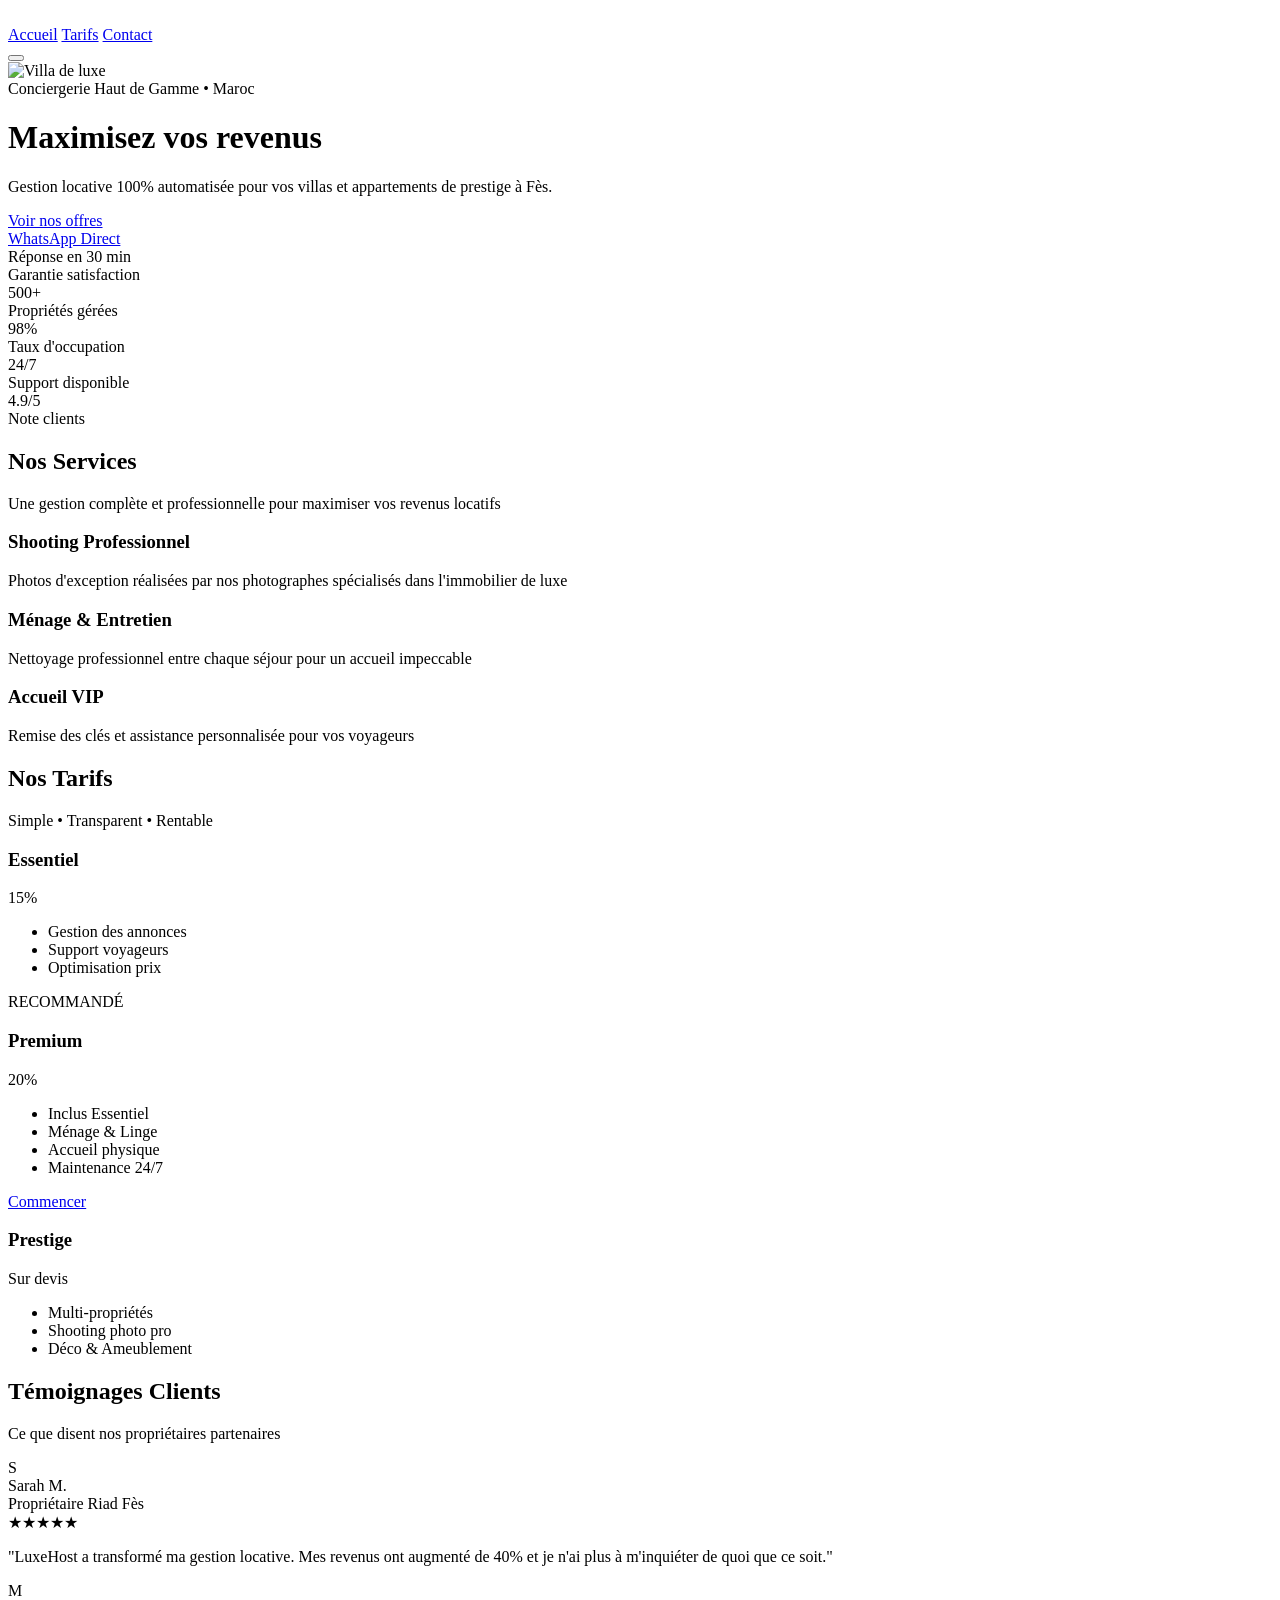
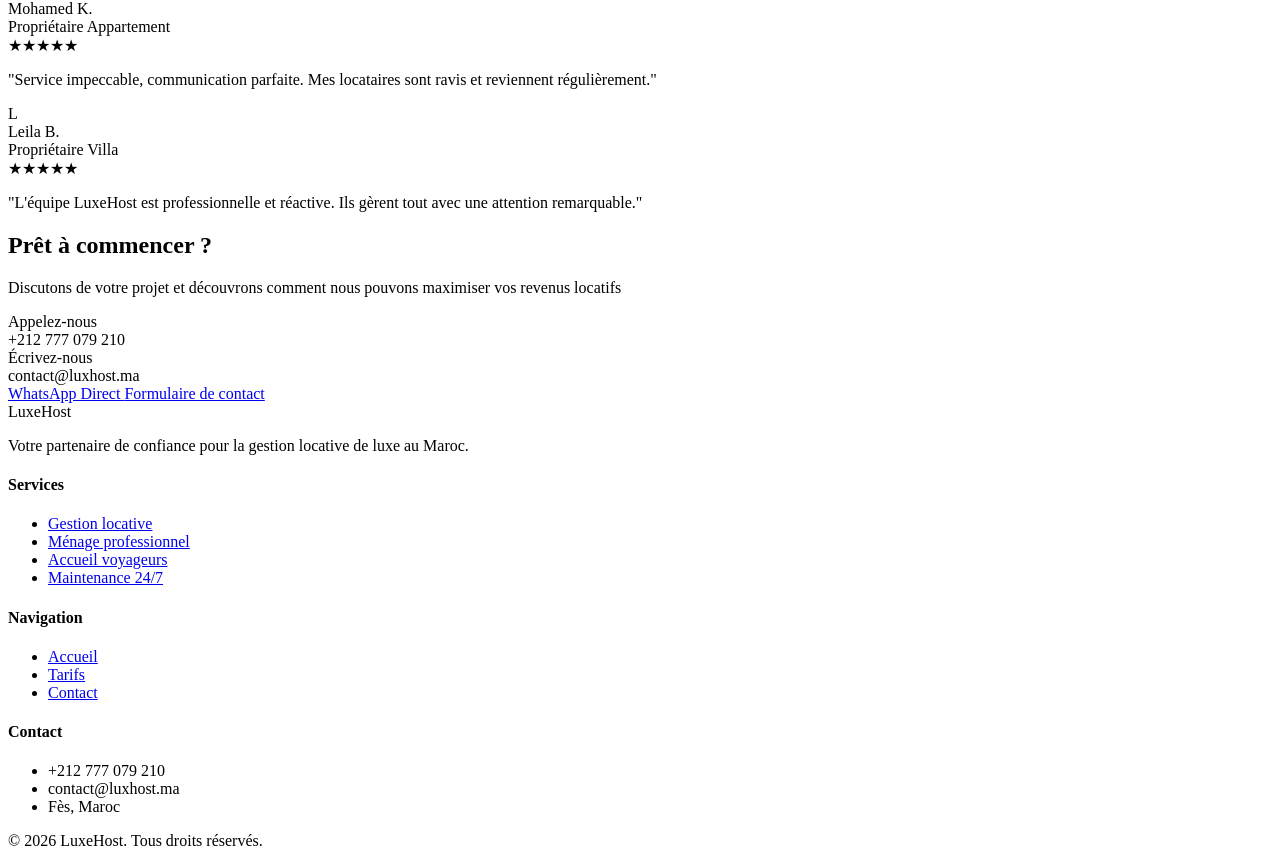
==== index.html @ 774a13fd "Ajout des fichiers du projet" ====
<!DOCTYPE html>
<html lang="fr" class="scroll-smooth">
<head>
    <meta charset="UTF-8">
    <meta name="viewport" content="width=device-width, initial-scale=1.0">
    <title>LuxeHost | Conciergerie Airbnb de Luxe</title>
    <link href="https://fonts.googleapis.com/css2?family=Inter:wght@300;400;500;600;700;800;900&display=swap" rel="stylesheet">
    <link rel="stylesheet" href="assets/index-c6g_3qqv.css">
    <link rel="stylesheet" href="assets/custom.css">
    <script src="https://unpkg.com/lucide@latest/dist/umd/lucide.js"></script>
</head>
<body class="bg-gradient-to-br from-slate-50 to-slate-100 font-['Inter'] text-slate-900 antialiased">

    <!-- Navigation -->
    <nav class="fixed w-full z-50 bg-white/95 backdrop-blur-xl border-b border-slate-200/50 shadow-sm px-6 py-4">
        <div class="max-w-7xl mx-auto flex justify-between items-center">
            <div class="flex items-center gap-3">
                <div class="w-12 h-12 bg-gradient-to-br from-indigo-600 to-purple-600 rounded-2xl flex items-center justify-center shadow-lg shadow-indigo-500/25">
                    <i data-lucide="key" class="w-6 h-6 text-white"></i>
                </div>
                <span class="text-2xl font-bold bg-gradient-to-r from-indigo-600 to-purple-600 bg-clip-text text-transparent">LuxeHost</span>
            </div>
            <div class="hidden md:flex space-x-8 text-sm font-semibold text-slate-600">
                <a href="index.html" class="hover:text-indigo-600 transition-all duration-300 hover:scale-105">Accueil</a>
                <a href="tarif.html" class="hover:text-indigo-600 transition-all duration-300 hover:scale-105">Tarifs</a>
                <a href="contact.html" class="hover:text-indigo-600 transition-all duration-300 hover:scale-105">Contact</a>
            </div>
            <div class="md:hidden">
                <button class="text-slate-600 hover:text-indigo-600 transition-colors">
                    <i data-lucide="menu" class="w-6 h-6"></i>
                </button>
            </div>
        </div>
    </nav>

    <header class="relative min-h-screen flex items-center justify-center px-6 overflow-hidden">
        <div class="absolute inset-0 z-0">
            <img src="https://images.unsplash.com/photo-1600607687940-4e524cb35a5a?auto=format&fit=crop&w=1920" alt="Villa de luxe" class="w-full h-full object-cover">
            <div class="absolute inset-0 bg-gradient-to-br from-black/80 via-black/60 to-slate-900/90"></div>
            <div class="absolute inset-0 bg-gradient-to-t from-indigo-900/20 to-transparent"></div>
        </div>

        <!-- Floating Elements -->
        <div class="absolute top-20 left-10 w-20 h-20 bg-white/10 rounded-full blur-xl animate-pulse"></div>
        <div class="absolute bottom-32 right-16 w-32 h-32 bg-indigo-500/20 rounded-full blur-2xl animate-pulse delay-1000"></div>

        <div class="relative z-10 max-w-6xl mx-auto text-center">
            <div class="inline-flex items-center gap-2 px-6 py-3 bg-white/10 backdrop-blur-md border border-white/20 rounded-full text-white text-sm font-semibold mb-8">
                <i data-lucide="gem" class="w-4 h-4"></i>
                Conciergerie Haut de Gamme • Maroc
            </div>

            <h1 class="text-5xl md:text-8xl font-black mb-8 tracking-tight leading-tight text-white">
                Maximisez vos revenus
                <span class="block bg-gradient-to-r from-indigo-400 via-purple-400 to-pink-400 bg-clip-text text-transparent">sans lever le petit doigt</span>
            </h1>

            <p class="text-xl md:text-2xl text-slate-200 mb-12 max-w-4xl mx-auto leading-relaxed font-light">
                Gestion locative <span class="font-semibold text-white border-b-2 border-indigo-400">100% automatisée</span> pour vos villas et appartements de prestige à Fès.
            </p>

            <div class="flex flex-col md:flex-row gap-6 justify-center items-center mb-8">
                <a href="tarif.html" class="group relative bg-white text-slate-900 px-8 py-4 rounded-2xl font-bold shadow-2xl hover:shadow-white/25 transition-all duration-300 transform hover:scale-105 hover:-translate-y-1">
                    <span class="relative z-10 flex items-center gap-2">
                        <i data-lucide="trending-up" class="w-5 h-5"></i>
                        Voir nos offres
                    </span>
                    <div class="absolute inset-0 bg-gradient-to-r from-indigo-600 to-purple-600 rounded-2xl opacity-0 group-hover:opacity-100 transition-opacity duration-300"></div>
                </a>
                <a href="https://wa.me/212777079210" class="bg-green-500 hover:bg-green-600 text-white px-8 py-4 rounded-2xl font-bold shadow-2xl transition-all duration-300 transform hover:scale-105 hover:-translate-y-1 flex items-center gap-2">
                    <i data-lucide="message-circle" class="w-5 h-5"></i>
                    WhatsApp Direct
                </a>
            </div>

            <div class="flex items-center justify-center gap-8 text-indigo-200 text-sm font-medium">
                <div class="flex items-center gap-2">
                    <i data-lucide="clock" class="w-4 h-4"></i>
                    Réponse en 30 min
                </div>
                <div class="flex items-center gap-2">
                    <i data-lucide="shield" class="w-4 h-4"></i>
                    Garantie satisfaction
                </div>
            </div>
        </div>
    </header>

    <!-- Stats Section -->
    <section class="py-20 bg-gradient-to-r from-indigo-600 to-purple-600 text-white">
        <div class="max-w-6xl mx-auto px-6">
            <div class="grid md:grid-cols-4 gap-8 text-center">
                <div class="group">
                    <div class="text-4xl font-black mb-2 group-hover:scale-110 transition-transform">500+</div>
                    <div class="text-indigo-200 font-medium">Propriétés gérées</div>
                </div>
                <div class="group">
                    <div class="text-4xl font-black mb-2 group-hover:scale-110 transition-transform">98%</div>
                    <div class="text-indigo-200 font-medium">Taux d'occupation</div>
                </div>
                <div class="group">
                    <div class="text-4xl font-black mb-2 group-hover:scale-110 transition-transform">24/7</div>
                    <div class="text-indigo-200 font-medium">Support disponible</div>
                </div>
                <div class="group">
                    <div class="text-4xl font-black mb-2 group-hover:scale-110 transition-transform">4.9/5</div>
                    <div class="text-indigo-200 font-medium">Note clients</div>
                </div>
            </div>
        </div>
    </section>

    <!-- Services Section -->
    <section class="py-32 bg-white">
        <div class="max-w-6xl mx-auto px-6">
            <div class="text-center mb-20">
                <h2 class="text-4xl md:text-6xl font-black mb-6 tracking-tight">Nos Services</h2>
                <p class="text-xl text-slate-600 max-w-3xl mx-auto">Une gestion complète et professionnelle pour maximiser vos revenus locatifs</p>
            </div>

            <div class="grid md:grid-cols-3 gap-12">
                <div class="group text-center p-8 rounded-3xl hover:shadow-2xl transition-all duration-300 hover:-translate-y-2">
                    <div class="w-16 h-16 bg-gradient-to-br from-blue-500 to-blue-600 rounded-2xl flex items-center justify-center mx-auto mb-6 group-hover:scale-110 transition-transform">
                        <i data-lucide="camera" class="w-8 h-8 text-white"></i>
                    </div>
                    <h3 class="text-2xl font-bold mb-4">Shooting Professionnel</h3>
                    <p class="text-slate-600">Photos d'exception réalisées par nos photographes spécialisés dans l'immobilier de luxe</p>
                </div>

                <div class="group text-center p-8 rounded-3xl hover:shadow-2xl transition-all duration-300 hover:-translate-y-2">
                    <div class="w-16 h-16 bg-gradient-to-br from-green-500 to-green-600 rounded-2xl flex items-center justify-center mx-auto mb-6 group-hover:scale-110 transition-transform">
                        <i data-lucide="sparkles" class="w-8 h-8 text-white"></i>
                    </div>
                    <h3 class="text-2xl font-bold mb-4">Ménage & Entretien</h3>
                    <p class="text-slate-600">Nettoyage professionnel entre chaque séjour pour un accueil impeccable</p>
                </div>

                <div class="group text-center p-8 rounded-3xl hover:shadow-2xl transition-all duration-300 hover:-translate-y-2">
                    <div class="w-16 h-16 bg-gradient-to-br from-purple-500 to-purple-600 rounded-2xl flex items-center justify-center mx-auto mb-6 group-hover:scale-110 transition-transform">
                        <i data-lucide="users" class="w-8 h-8 text-white"></i>
                    </div>
                    <h3 class="text-2xl font-bold mb-4">Accueil VIP</h3>
                    <p class="text-slate-600">Remise des clés et assistance personnalisée pour vos voyageurs</p>
                </div>
            </div>
        </div>
    </section>

    <!-- Tarifs Section -->
    <section id="tarifs" class="py-32 bg-slate-900 text-white">
        <div class="max-w-6xl mx-auto px-6">
            <div class="text-center mb-20">
                <h2 class="text-4xl md:text-6xl font-black mb-6 tracking-tight">Nos Tarifs</h2>
                <p class="text-indigo-400 font-semibold text-lg">Simple • Transparent • Rentable</p>
            </div>

            <div class="grid md:grid-cols-3 gap-8">
                <div class="group p-8 rounded-3xl bg-slate-800 border border-slate-700 hover:border-indigo-500 transition-all duration-300 hover:-translate-y-2">
                    <div class="flex items-center gap-3 mb-6">
                        <div class="w-12 h-12 bg-indigo-600 rounded-xl flex items-center justify-center">
                            <i data-lucide="zap" class="w-6 h-6 text-white"></i>
                        </div>
                        <h3 class="text-2xl font-bold">Essentiel</h3>
                    </div>
                    <div class="text-5xl font-black mb-6 text-indigo-400">15%</div>
                    <ul class="space-y-3 text-slate-300 mb-8">
                        <li class="flex items-center gap-2"><i data-lucide="check" class="w-4 h-4 text-green-400"></i> Gestion des annonces</li>
                        <li class="flex items-center gap-2"><i data-lucide="check" class="w-4 h-4 text-green-400"></i> Support voyageurs</li>
                        <li class="flex items-center gap-2"><i data-lucide="check" class="w-4 h-4 text-green-400"></i> Optimisation prix</li>
                    </ul>
                </div>

                <div class="group p-8 rounded-3xl bg-gradient-to-br from-indigo-600 to-purple-600 shadow-2xl scale-105 relative hover:scale-110 transition-all duration-300">
                    <div class="absolute -top-4 left-1/2 -translate-x-1/2 bg-white text-indigo-600 text-xs font-bold px-4 py-2 rounded-full shadow-lg">RECOMMANDÉ</div>
                    <div class="flex items-center gap-3 mb-6">
                        <div class="w-12 h-12 bg-white rounded-xl flex items-center justify-center">
                            <i data-lucide="crown" class="w-6 h-6 text-indigo-600"></i>
                        </div>
                        <h3 class="text-2xl font-bold text-white">Premium</h3>
                    </div>
                    <div class="text-5xl font-black mb-6 text-white">20%</div>
                    <ul class="space-y-3 text-indigo-100 mb-8">
                        <li class="flex items-center gap-2"><i data-lucide="check" class="w-4 h-4 text-white"></i> Inclus Essentiel</li>
                        <li class="flex items-center gap-2"><i data-lucide="check" class="w-4 h-4 text-white"></i> Ménage & Linge</li>
                        <li class="flex items-center gap-2"><i data-lucide="check" class="w-4 h-4 text-white"></i> Accueil physique</li>
                        <li class="flex items-center gap-2"><i data-lucide="check" class="w-4 h-4 text-white"></i> Maintenance 24/7</li>
                    </ul>
                    <a href="https://wa.me/212777079210" class="block text-center bg-white text-indigo-600 py-3 rounded-xl font-bold hover:bg-slate-100 transition-colors">Commencer</a>
                </div>

                <div class="group p-8 rounded-3xl bg-slate-800 border border-slate-700 hover:border-indigo-500 transition-all duration-300 hover:-translate-y-2">
                    <div class="flex items-center gap-3 mb-6">
                        <div class="w-12 h-12 bg-slate-600 rounded-xl flex items-center justify-center">
                            <i data-lucide="building" class="w-6 h-6 text-white"></i>
                        </div>
                        <h3 class="text-2xl font-bold">Prestige</h3>
                    </div>
                    <div class="text-3xl font-black mb-6 text-slate-400">Sur devis</div>
                    <ul class="space-y-3 text-slate-300 mb-8">
                        <li class="flex items-center gap-2"><i data-lucide="check" class="w-4 h-4 text-green-400"></i> Multi-propriétés</li>
                        <li class="flex items-center gap-2"><i data-lucide="check" class="w-4 h-4 text-green-400"></i> Shooting photo pro</li>
                        <li class="flex items-center gap-2"><i data-lucide="check" class="w-4 h-4 text-green-400"></i> Déco & Ameublement</li>
                    </ul>
                </div>
            </div>
        </div>
    </section>

    <!-- Testimonials Section -->
    <section class="py-32 bg-slate-50">
        <div class="max-w-6xl mx-auto px-6">
            <div class="text-center mb-20">
                <h2 class="text-4xl md:text-6xl font-black mb-6 tracking-tight">Témoignages Clients</h2>
                <p class="text-xl text-slate-600">Ce que disent nos propriétaires partenaires</p>
            </div>

            <div class="grid md:grid-cols-3 gap-8">
                <div class="bg-white p-8 rounded-3xl shadow-lg hover:shadow-xl transition-shadow">
                    <div class="flex items-center mb-6">
                        <div class="w-12 h-12 bg-gradient-to-br from-indigo-500 to-purple-500 rounded-full flex items-center justify-center mr-4">
                            <span class="text-white font-bold">S</span>
                        </div>
                        <div>
                            <div class="font-bold">Sarah M.</div>
                            <div class="text-slate-500 text-sm">Propriétaire Riad Fès</div>
                        </div>
                    </div>
                    <div class="flex text-yellow-400 mb-4">
                        ★★★★★
                    </div>
                    <p class="text-slate-600 italic">"LuxeHost a transformé ma gestion locative. Mes revenus ont augmenté de 40% et je n'ai plus à m'inquiéter de quoi que ce soit."</p>
                </div>

                <div class="bg-white p-8 rounded-3xl shadow-lg hover:shadow-xl transition-shadow">
                    <div class="flex items-center mb-6">
                        <div class="w-12 h-12 bg-gradient-to-br from-green-500 to-blue-500 rounded-full flex items-center justify-center mr-4">
                            <span class="text-white font-bold">M</span>
                        </div>
                        <div>
                            <div class="font-bold">Mohamed K.</div>
                            <div class="text-slate-500 text-sm">Propriétaire Appartement</div>
                        </div>
                    </div>
                    <div class="flex text-yellow-400 mb-4">
                        ★★★★★
                    </div>
                    <p class="text-slate-600 italic">"Service impeccable, communication parfaite. Mes locataires sont ravis et reviennent régulièrement."</p>
                </div>

                <div class="bg-white p-8 rounded-3xl shadow-lg hover:shadow-xl transition-shadow">
                    <div class="flex items-center mb-6">
                        <div class="w-12 h-12 bg-gradient-to-br from-purple-500 to-pink-500 rounded-full flex items-center justify-center mr-4">
                            <span class="text-white font-bold">L</span>
                        </div>
                        <div>
                            <div class="font-bold">Leila B.</div>
                            <div class="text-slate-500 text-sm">Propriétaire Villa</div>
                        </div>
                    </div>
                    <div class="flex text-yellow-400 mb-4">
                        ★★★★★
                    </div>
                    <p class="text-slate-600 italic">"L'équipe LuxeHost est professionnelle et réactive. Ils gèrent tout avec une attention remarquable."</p>
                </div>
            </div>
        </div>
    </section>

    <!-- Contact Section -->
    <section id="contact" class="py-32 bg-gradient-to-br from-slate-900 to-slate-800 text-white">
        <div class="max-w-4xl mx-auto px-6 text-center">
            <h2 class="text-4xl md:text-6xl font-black mb-6 tracking-tight">Prêt à commencer ?</h2>
            <p class="text-xl text-slate-300 mb-12 max-w-2xl mx-auto">Discutons de votre projet et découvrons comment nous pouvons maximiser vos revenus locatifs</p>

            <div class="bg-white/10 backdrop-blur-md p-12 rounded-3xl border border-white/20">
                <div class="grid md:grid-cols-2 gap-8 mb-8">
                    <div class="text-center">
                        <div class="w-16 h-16 bg-white/20 rounded-2xl flex items-center justify-center mx-auto mb-4">
                            <i data-lucide="phone" class="w-8 h-8 text-white"></i>
                        </div>
                        <div class="font-bold mb-2">Appelez-nous</div>
                        <div class="text-slate-300">+212 777 079 210</div>
                    </div>
                    <div class="text-center">
                        <div class="w-16 h-16 bg-white/20 rounded-2xl flex items-center justify-center mx-auto mb-4">
                            <i data-lucide="mail" class="w-8 h-8 text-white"></i>
                        </div>
                        <div class="font-bold mb-2">Écrivez-nous</div>
                        <div class="text-slate-300">contact@luxhost.ma</div>
                    </div>
                </div>

                <div class="flex flex-col md:flex-row gap-4 justify-center">
                    <a href="https://wa.me/212777079210" class="bg-green-500 hover:bg-green-600 text-white px-8 py-4 rounded-2xl font-bold flex items-center gap-3 justify-center transition-all hover:scale-105">
                        <i data-lucide="message-circle" class="w-5 h-5"></i>
                        WhatsApp Direct
                    </a>
                    <a href="contact.html" class="bg-white text-slate-900 px-8 py-4 rounded-2xl font-bold hover:bg-slate-100 transition-all hover:scale-105 flex items-center gap-3 justify-center">
                        <i data-lucide="send" class="w-5 h-5"></i>
                        Formulaire de contact
                    </a>
                </div>
            </div>
        </div>
    </section>

    <!-- Footer -->
    <footer class="bg-slate-950 text-white py-16 px-6">
        <div class="max-w-6xl mx-auto">
            <div class="grid md:grid-cols-4 gap-8 mb-12">
                <div>
                    <div class="flex items-center gap-3 mb-6">
                        <div class="w-10 h-10 bg-gradient-to-br from-indigo-600 to-purple-600 rounded-xl flex items-center justify-center">
                            <i data-lucide="key" class="w-6 h-6 text-white"></i>
                        </div>
                        <span class="text-2xl font-bold">LuxeHost</span>
                    </div>
                    <p class="text-slate-400 text-sm">Votre partenaire de confiance pour la gestion locative de luxe au Maroc.</p>
                </div>

                <div>
                    <h4 class="font-bold mb-4">Services</h4>
                    <ul class="space-y-2 text-slate-400 text-sm">
                        <li><a href="#" class="hover:text-white transition-colors">Gestion locative</a></li>
                        <li><a href="#" class="hover:text-white transition-colors">Ménage professionnel</a></li>
                        <li><a href="#" class="hover:text-white transition-colors">Accueil voyageurs</a></li>
                        <li><a href="#" class="hover:text-white transition-colors">Maintenance 24/7</a></li>
                    </ul>
                </div>

                <div>
                    <h4 class="font-bold mb-4">Navigation</h4>
                    <ul class="space-y-2 text-slate-400 text-sm">
                        <li><a href="index.html" class="hover:text-white transition-colors">Accueil</a></li>
                        <li><a href="tarif.html" class="hover:text-white transition-colors">Tarifs</a></li>
                        <li><a href="contact.html" class="hover:text-white transition-colors">Contact</a></li>
                    </ul>
                </div>

                <div>
                    <h4 class="font-bold mb-4">Contact</h4>
                    <ul class="space-y-2 text-slate-400 text-sm">
                        <li class="flex items-center gap-2">
                            <i data-lucide="phone" class="w-4 h-4"></i>
                            +212 777 079 210
                        </li>
                        <li class="flex items-center gap-2">
                            <i data-lucide="mail" class="w-4 h-4"></i>
                            contact@luxhost.ma
                        </li>
                        <li class="flex items-center gap-2">
                            <i data-lucide="map-pin" class="w-4 h-4"></i>
                            Fès, Maroc
                        </li>
                    </ul>
                </div>
            </div>

            <div class="border-t border-slate-800 pt-8 flex flex-col md:flex-row justify-between items-center">
                <p class="text-slate-400 text-sm">© 2026 LuxeHost. Tous droits réservés.</p>
                <div class="flex gap-6 mt-4 md:mt-0">
                    <a href="#" class="text-slate-400 hover:text-white transition-colors">
                        <i data-lucide="facebook" class="w-5 h-5"></i>
                    </a>
                    <a href="#" class="text-slate-400 hover:text-white transition-colors">
                        <i data-lucide="instagram" class="w-5 h-5"></i>
                    </a>
                    <a href="#" class="text-slate-400 hover:text-white transition-colors">
                        <i data-lucide="linkedin" class="w-5 h-5"></i>
                    </a>
                </div>
            </div>
        </div>
    </footer>

    <!-- Initialize Lucide icons -->
    <script>
        lucide.createIcons();
    </script>
---- assets/index-c6g_3qqv.css ----
@tailwind base;@tailwind components;@tailwind utilities;
---- assets/custom.css ----
ù
@keyframes fade-in {
  from {
    opacity: 0;
  }
  to {
    opacity: 1;
  }
}

@keyframes slide-up {
  from {
    opacity: 0;
    transform: translateY(30px);
  }
  to {
    opacity: 1;
    transform: translateY(0);
  }
}

.animate-fade-in {
  animation: fade-in 1s ease-out;
}

.animate-slide-up {
  animation: slide-up 0.8s ease-out;
}

.delay-200 {
  animation-delay: 0.2s;
}

.delay-400 {
  animation-delay: 0.4s;
}

.delay-600 {
  animation-delay: 0.6s;
}

.delay-1000 {
  animation-delay: 1s;
}

/* Smooth scrolling for anchor links */
html {
  scroll-behavior: smooth;
}

/* Custom scrollbar */
::-webkit-scrollbar {
  width: 8px;
}

::-webkit-scrollbar-track {
  background: #f1f5f9;
}

::-webkit-scrollbar-thumb {
  background: linear-gradient(to bottom, #6366f1, #8b5cf6);
  border-radius: 4px;
}

::-webkit-scrollbar-thumb:hover {
  background: linear-gradient(to bottom, #4f46e5, #7c3aed);
}

/* Hover effects */
.group:hover .group-hover\:scale-110 {
  transform: scale(1.1);
}

.group:hover .group-hover\:scale-105 {
  transform: scale(1.05);
}

/* Gradient text */
.bg-clip-text {
  -webkit-background-clip: text;
  background-clip: text;
  -webkit-text-fill-color: transparent;
}

/* Backdrop blur support */
@supports (backdrop-filter: blur(10px)) {
  .backdrop-blur-md {
    backdrop-filter: blur(16px);
  }

  .backdrop-blur-xl {
    backdrop-filter: blur(24px);
  }
}
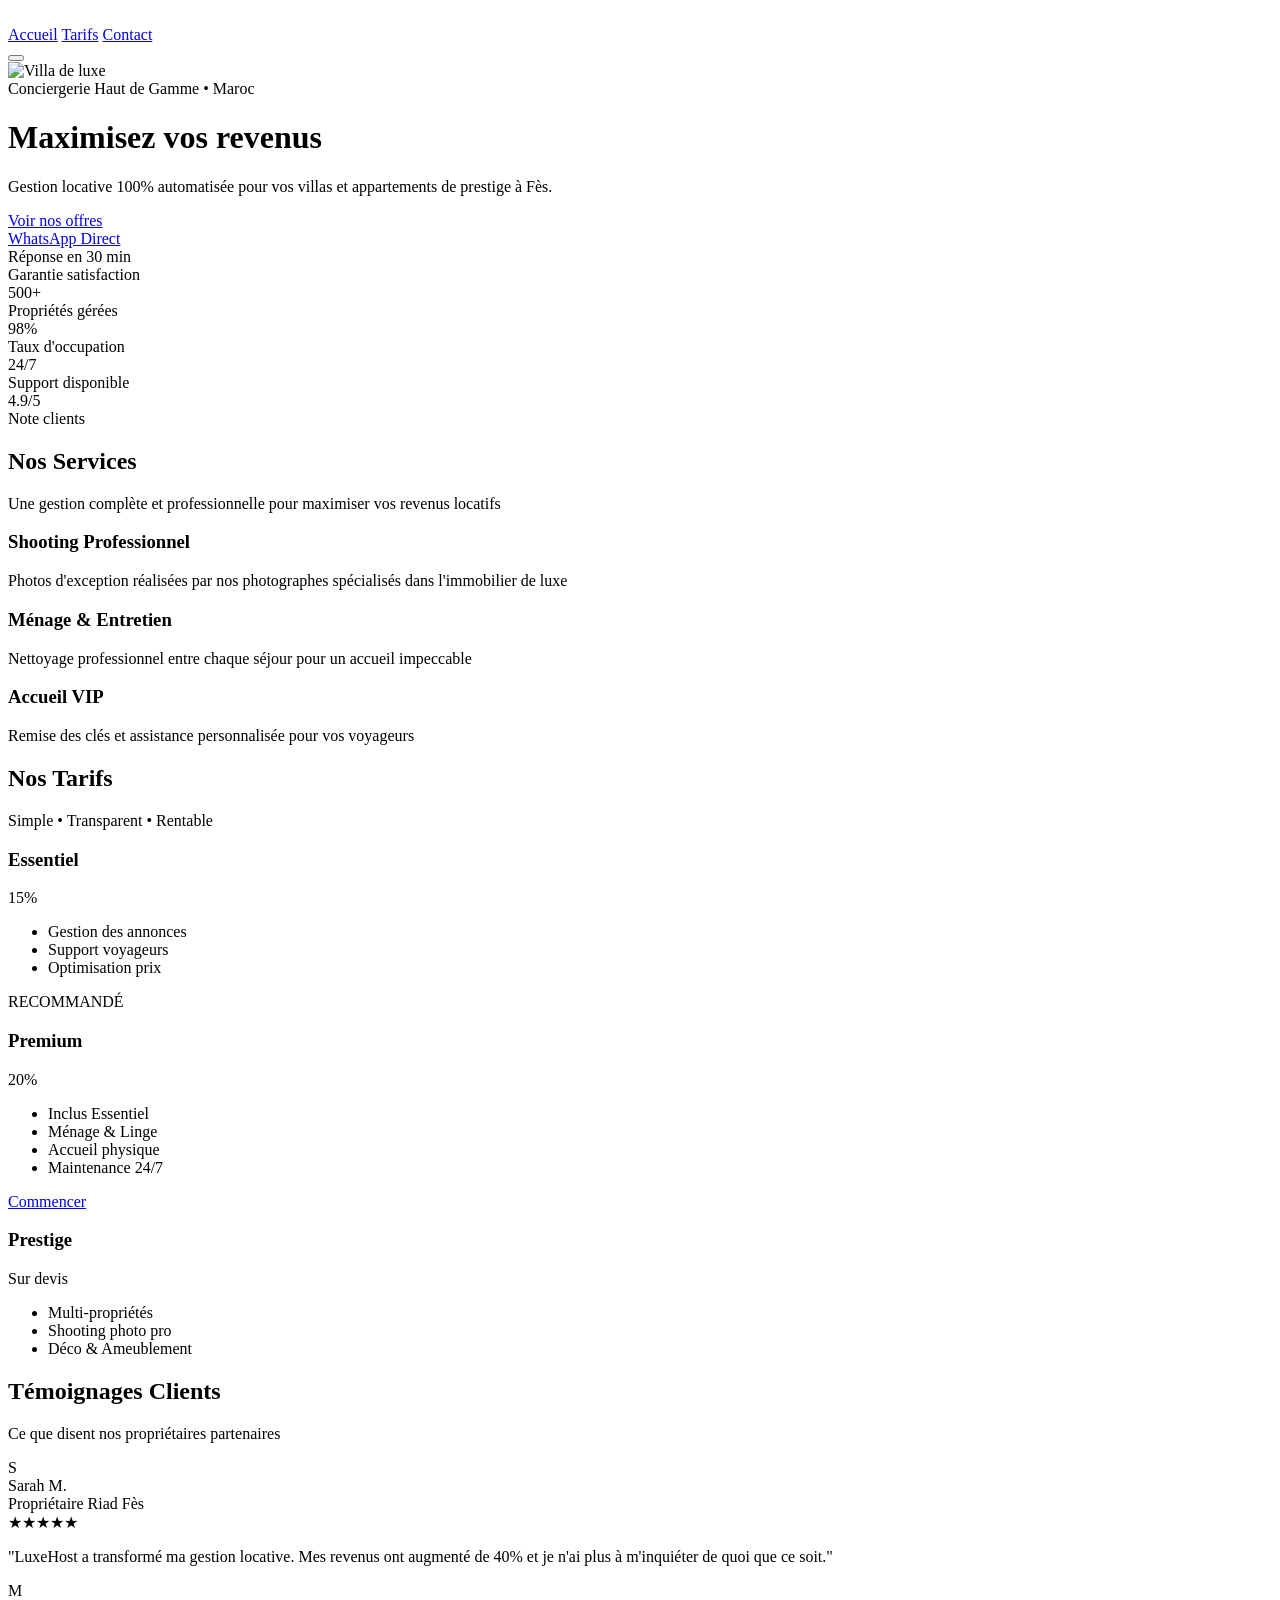
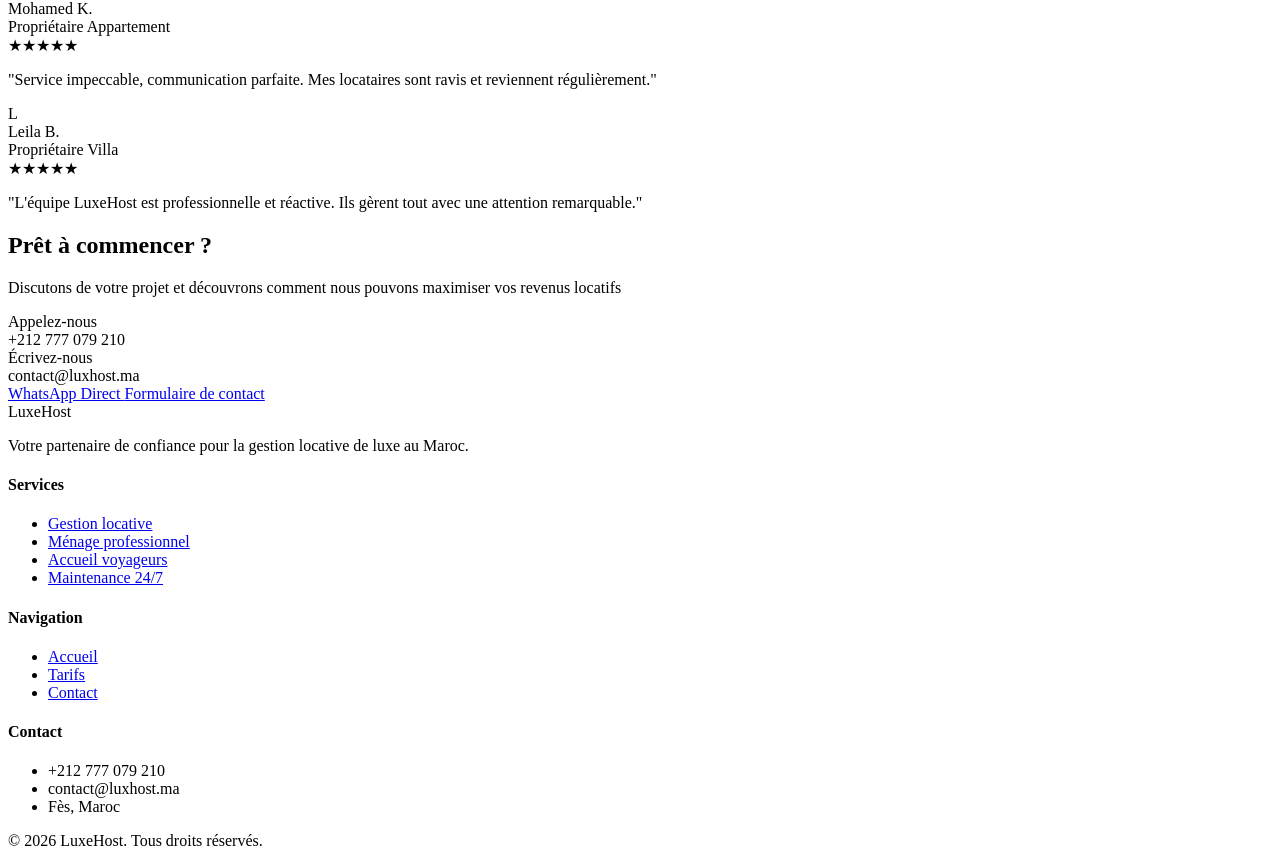
==== commit 36e933ad: "Ajout d'une palette de couleurs plus vive et d'un style plus professionnel" ====
--- a/index.html
+++ b/index.html
@@ -9,24 +9,24 @@
     <link rel="stylesheet" href="assets/custom.css">
     <script src="https://unpkg.com/lucide@latest/dist/umd/lucide.js"></script>
 </head>
-<body class="bg-gradient-to-br from-slate-50 to-slate-100 font-['Inter'] text-slate-900 antialiased">
+<body class="bg-gradient-to-br from-indigo-50 via-purple-50 to-pink-50 font-['Inter'] text-slate-900 antialiased">
 
     <!-- Navigation -->
-    <nav class="fixed w-full z-50 bg-white/95 backdrop-blur-xl border-b border-slate-200/50 shadow-sm px-6 py-4">
+    <nav class="fixed w-full z-50 bg-gradient-to-r from-indigo-600/90 via-purple-600/80 to-pink-600/70 backdrop-blur-xl border-b border-white/15 shadow-sm px-6 py-4">
         <div class="max-w-7xl mx-auto flex justify-between items-center">
             <div class="flex items-center gap-3">
-                <div class="w-12 h-12 bg-gradient-to-br from-indigo-600 to-purple-600 rounded-2xl flex items-center justify-center shadow-lg shadow-indigo-500/25">
+                <div class="w-12 h-12 bg-gradient-to-br from-indigo-400 to-pink-500 rounded-2xl flex items-center justify-center shadow-lg shadow-indigo-500/25">
                     <i data-lucide="key" class="w-6 h-6 text-white"></i>
                 </div>
-                <span class="text-2xl font-bold bg-gradient-to-r from-indigo-600 to-purple-600 bg-clip-text text-transparent">LuxeHost</span>
-            </div>
-            <div class="hidden md:flex space-x-8 text-sm font-semibold text-slate-600">
-                <a href="index.html" class="hover:text-indigo-600 transition-all duration-300 hover:scale-105">Accueil</a>
-                <a href="tarif.html" class="hover:text-indigo-600 transition-all duration-300 hover:scale-105">Tarifs</a>
-                <a href="contact.html" class="hover:text-indigo-600 transition-all duration-300 hover:scale-105">Contact</a>
+                <span class="text-2xl font-bold bg-gradient-to-r from-indigo-200 via-purple-200 to-pink-200 bg-clip-text text-transparent">LuxeHost</span>
+            </div>
+            <div class="hidden md:flex space-x-8 text-sm font-semibold text-white/90">
+                <a href="index.html" class="hover:text-white transition-all duration-300 hover:scale-105">Accueil</a>
+                <a href="tarif.html" class="hover:text-white transition-all duration-300 hover:scale-105">Tarifs</a>
+                <a href="contact.html" class="hover:text-white transition-all duration-300 hover:scale-105">Contact</a>
             </div>
             <div class="md:hidden">
-                <button class="text-slate-600 hover:text-indigo-600 transition-colors">
+                <button class="text-white/90 hover:text-white transition-colors">
                     <i data-lucide="menu" class="w-6 h-6"></i>
                 </button>
             </div>
@@ -111,15 +111,15 @@
     </section>
 
     <!-- Services Section -->
-    <section class="py-32 bg-white">
+    <section class="py-32 bg-gradient-to-br from-indigo-50 via-purple-50 to-pink-50">
         <div class="max-w-6xl mx-auto px-6">
             <div class="text-center mb-20">
                 <h2 class="text-4xl md:text-6xl font-black mb-6 tracking-tight">Nos Services</h2>
-                <p class="text-xl text-slate-600 max-w-3xl mx-auto">Une gestion complète et professionnelle pour maximiser vos revenus locatifs</p>
+                <p class="text-xl text-indigo-700 max-w-3xl mx-auto">Une gestion complète et professionnelle pour maximiser vos revenus locatifs</p>
             </div>
 
             <div class="grid md:grid-cols-3 gap-12">
-                <div class="group text-center p-8 rounded-3xl hover:shadow-2xl transition-all duration-300 hover:-translate-y-2">
+                <div class="group text-center p-8 rounded-3xl bg-white/70 backdrop-blur-md border border-white/40 shadow-sm hover:shadow-2xl transition-all duration-300 hover:-translate-y-2">
                     <div class="w-16 h-16 bg-gradient-to-br from-blue-500 to-blue-600 rounded-2xl flex items-center justify-center mx-auto mb-6 group-hover:scale-110 transition-transform">
                         <i data-lucide="camera" class="w-8 h-8 text-white"></i>
                     </div>
@@ -127,7 +127,7 @@
                     <p class="text-slate-600">Photos d'exception réalisées par nos photographes spécialisés dans l'immobilier de luxe</p>
                 </div>
 
-                <div class="group text-center p-8 rounded-3xl hover:shadow-2xl transition-all duration-300 hover:-translate-y-2">
+                <div class="group text-center p-8 rounded-3xl bg-white/70 backdrop-blur-md border border-white/40 shadow-sm hover:shadow-2xl transition-all duration-300 hover:-translate-y-2">
                     <div class="w-16 h-16 bg-gradient-to-br from-green-500 to-green-600 rounded-2xl flex items-center justify-center mx-auto mb-6 group-hover:scale-110 transition-transform">
                         <i data-lucide="sparkles" class="w-8 h-8 text-white"></i>
                     </div>
@@ -135,7 +135,7 @@
                     <p class="text-slate-600">Nettoyage professionnel entre chaque séjour pour un accueil impeccable</p>
                 </div>
 
-                <div class="group text-center p-8 rounded-3xl hover:shadow-2xl transition-all duration-300 hover:-translate-y-2">
+                <div class="group text-center p-8 rounded-3xl bg-white/70 backdrop-blur-md border border-white/40 shadow-sm hover:shadow-2xl transition-all duration-300 hover:-translate-y-2">
                     <div class="w-16 h-16 bg-gradient-to-br from-purple-500 to-purple-600 rounded-2xl flex items-center justify-center mx-auto mb-6 group-hover:scale-110 transition-transform">
                         <i data-lucide="users" class="w-8 h-8 text-white"></i>
                     </div>
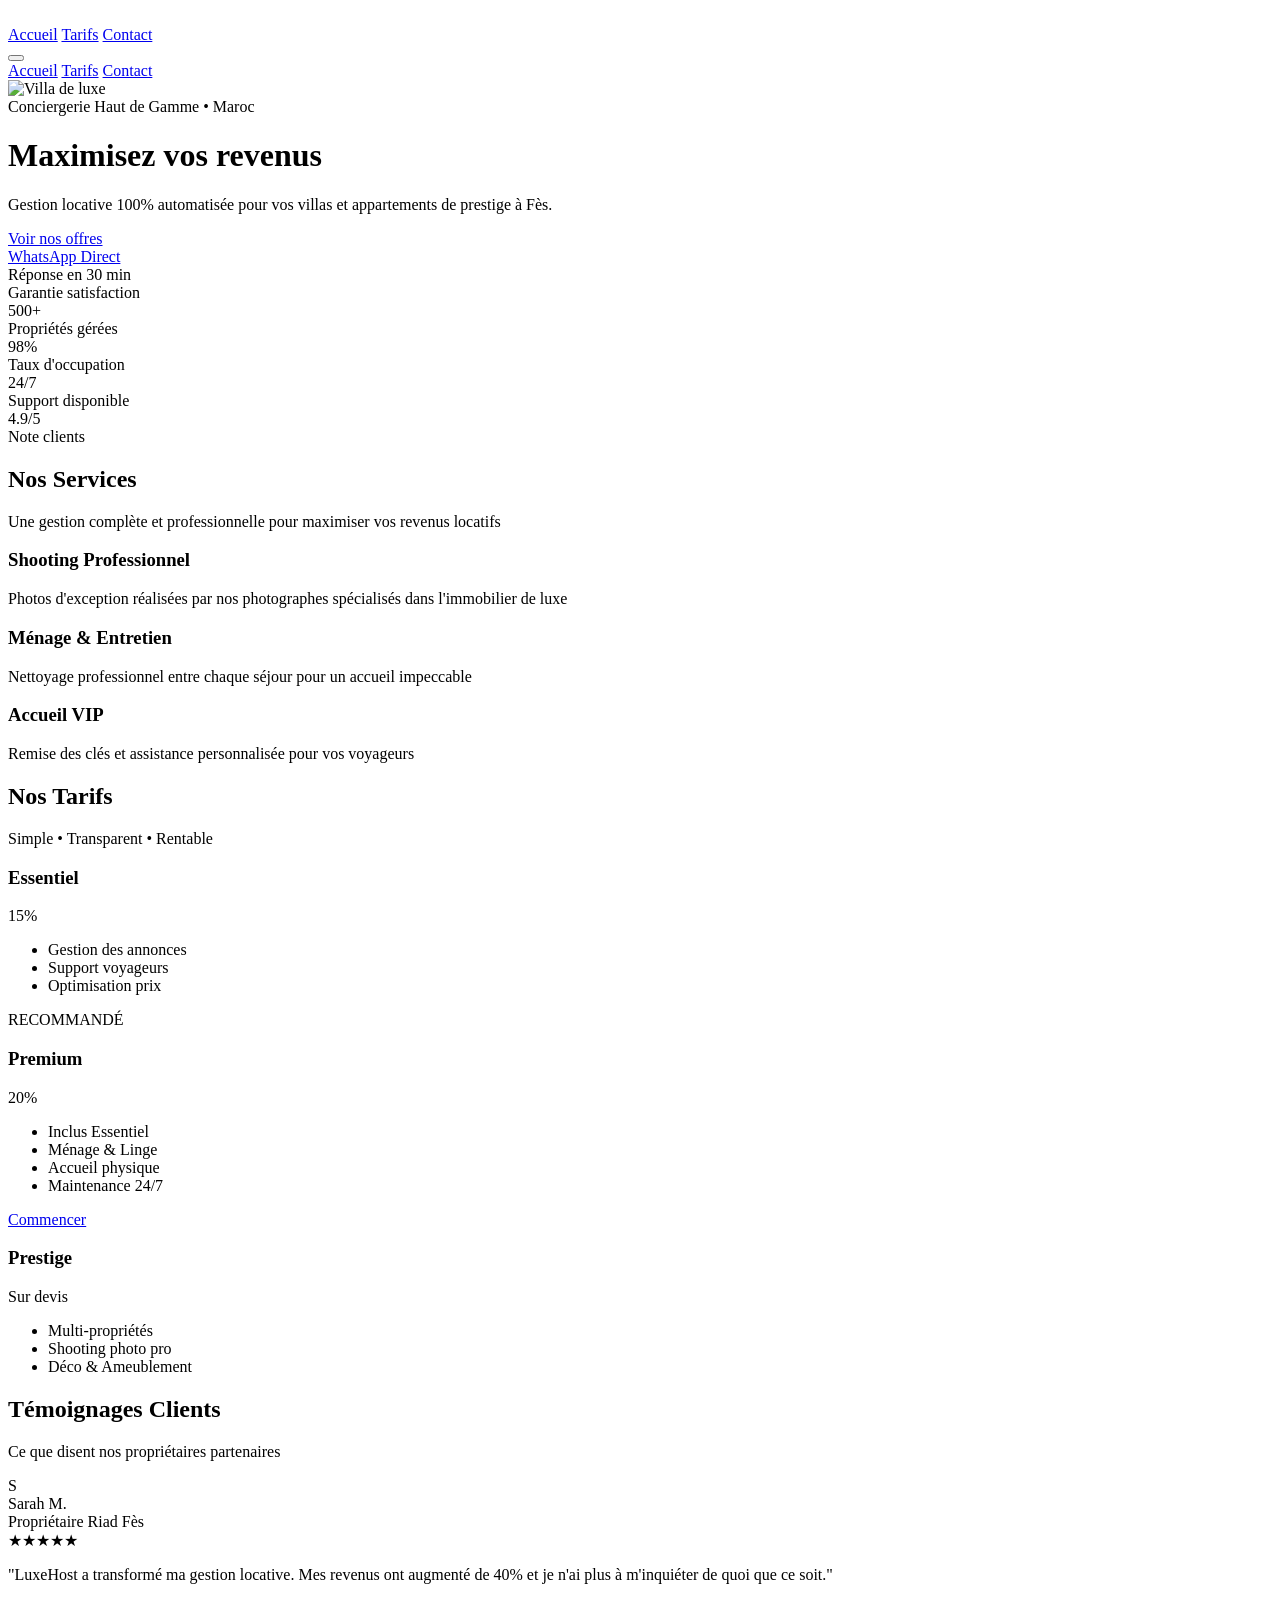
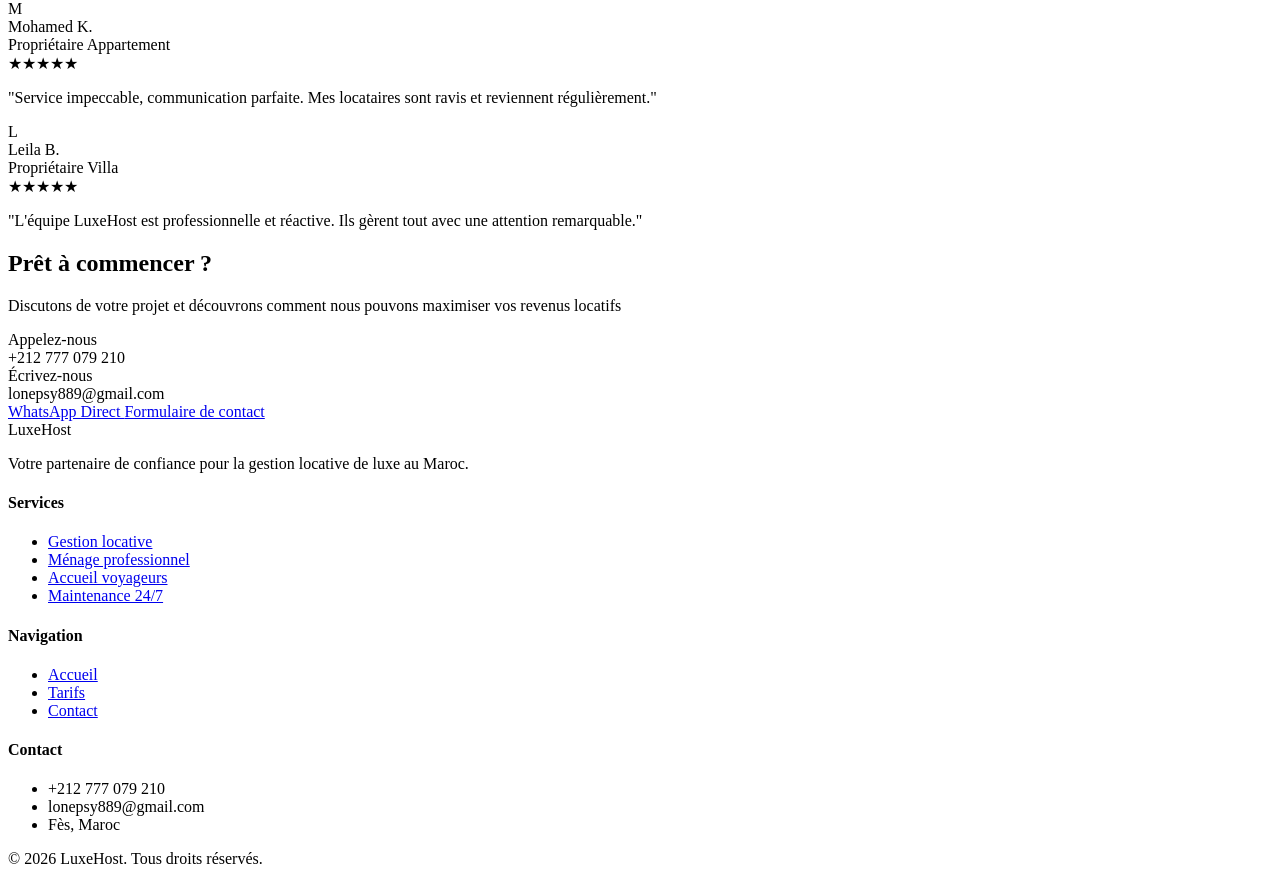
==== commit 578e2353: "Met à jour l'adresse email de contact" ====
--- a/index.html
+++ b/index.html
@@ -5,7 +5,8 @@
     <meta name="viewport" content="width=device-width, initial-scale=1.0">
     <title>LuxeHost | Conciergerie Airbnb de Luxe</title>
     <link href="https://fonts.googleapis.com/css2?family=Inter:wght@300;400;500;600;700;800;900&display=swap" rel="stylesheet">
-    <link rel="stylesheet" href="assets/index-c6g_3qqv.css">
+    <!-- Tailwind via CDN (pour que les classes Tailwind fonctionnent sans build) -->
+    <script src="https://cdn.tailwindcss.com"></script>
     <link rel="stylesheet" href="assets/custom.css">
     <script src="https://unpkg.com/lucide@latest/dist/umd/lucide.js"></script>
 </head>
@@ -26,16 +27,24 @@
                 <a href="contact.html" class="hover:text-white transition-all duration-300 hover:scale-105">Contact</a>
             </div>
             <div class="md:hidden">
-                <button class="text-white/90 hover:text-white transition-colors">
+                <button data-mobile-menu-button class="text-white/90 hover:text-white transition-colors">
                     <i data-lucide="menu" class="w-6 h-6"></i>
                 </button>
             </div>
         </div>
+
+        <div id="mobileMenu" class="md:hidden hidden mt-4">
+            <div class="flex flex-col gap-2 bg-white/90 backdrop-blur-xl rounded-2xl p-4 shadow-lg">
+                <a href="index.html" class="text-slate-700 font-semibold px-4 py-2 rounded-lg hover:bg-indigo-50 transition">Accueil</a>
+                <a href="tarif.html" class="text-slate-700 font-semibold px-4 py-2 rounded-lg hover:bg-indigo-50 transition">Tarifs</a>
+                <a href="contact.html" class="text-slate-700 font-semibold px-4 py-2 rounded-lg hover:bg-indigo-50 transition">Contact</a>
+            </div>
+        </div>
     </nav>
 
     <header class="relative min-h-screen flex items-center justify-center px-6 overflow-hidden">
         <div class="absolute inset-0 z-0">
-            <img src="https://images.unsplash.com/photo-1600607687940-4e524cb35a5a?auto=format&fit=crop&w=1920" alt="Villa de luxe" class="w-full h-full object-cover">
+            <img src="https://images.unsplash.com/photo-1522708323590-d24dbb6b0267?auto=format&fit=crop&w=1920&q=80" alt="Villa de luxe" class="w-full h-full object-cover">
             <div class="absolute inset-0 bg-gradient-to-br from-black/80 via-black/60 to-slate-900/90"></div>
             <div class="absolute inset-0 bg-gradient-to-t from-indigo-900/20 to-transparent"></div>
         </div>
@@ -286,7 +295,7 @@
                             <i data-lucide="mail" class="w-8 h-8 text-white"></i>
                         </div>
                         <div class="font-bold mb-2">Écrivez-nous</div>
-                        <div class="text-slate-300">contact@luxhost.ma</div>
+                        <div class="text-slate-300">lonepsy889@gmail.com</div>
                     </div>
                 </div>
 
@@ -346,7 +355,7 @@
                         </li>
                         <li class="flex items-center gap-2">
                             <i data-lucide="mail" class="w-4 h-4"></i>
-                            contact@luxhost.ma
+                            lonepsy889@gmail.com
                         </li>
                         <li class="flex items-center gap-2">
                             <i data-lucide="map-pin" class="w-4 h-4"></i>
@@ -373,7 +382,17 @@
         </div>
     </footer>
 
-    <!-- Initialize Lucide icons -->
+    <!-- Initialize Lucide icons and mobile menu -->
     <script>
         lucide.createIcons();
-    </script>+
+        document.addEventListener('DOMContentLoaded', function () {
+            const btn = document.querySelector('[data-mobile-menu-button]');
+            const menu = document.getElementById('mobileMenu');
+            btn?.addEventListener('click', function () {
+                menu?.classList.toggle('hidden');
+            });
+        });
+    </script>
+</body>
+</html>
